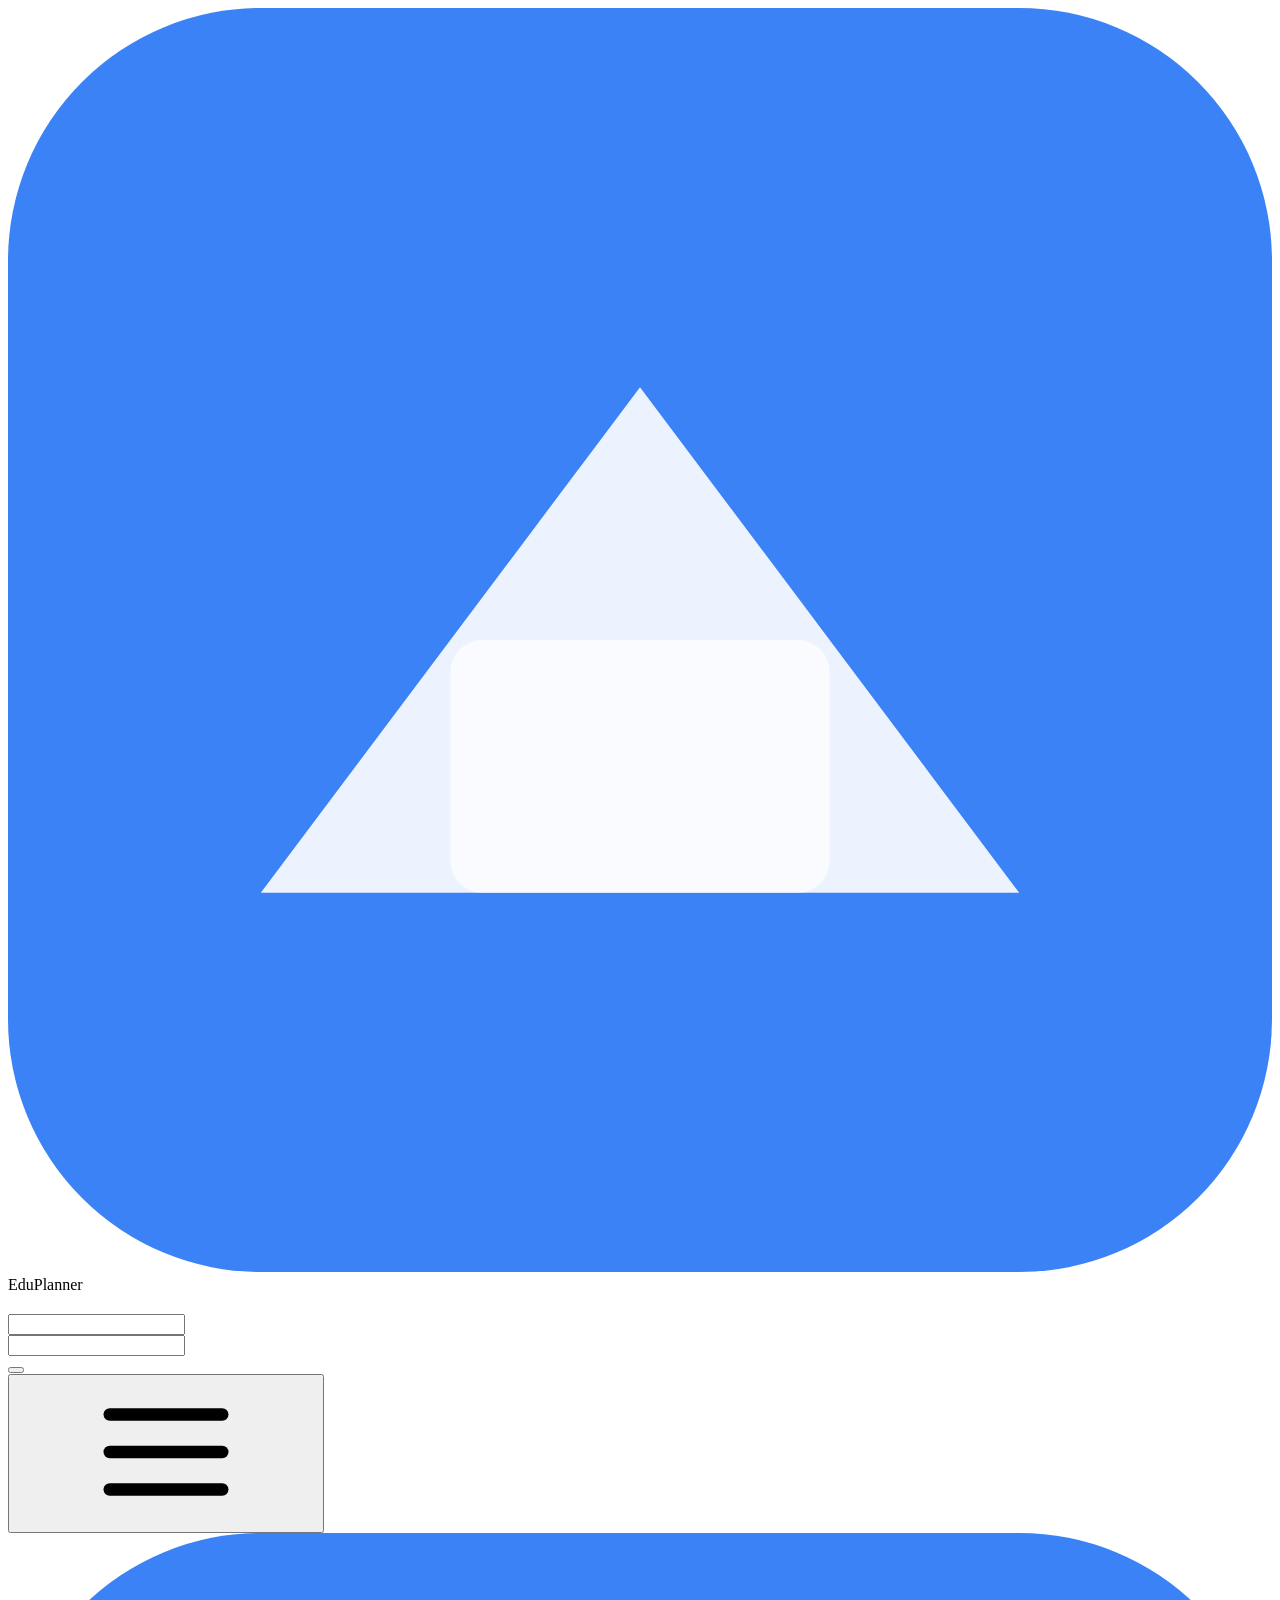
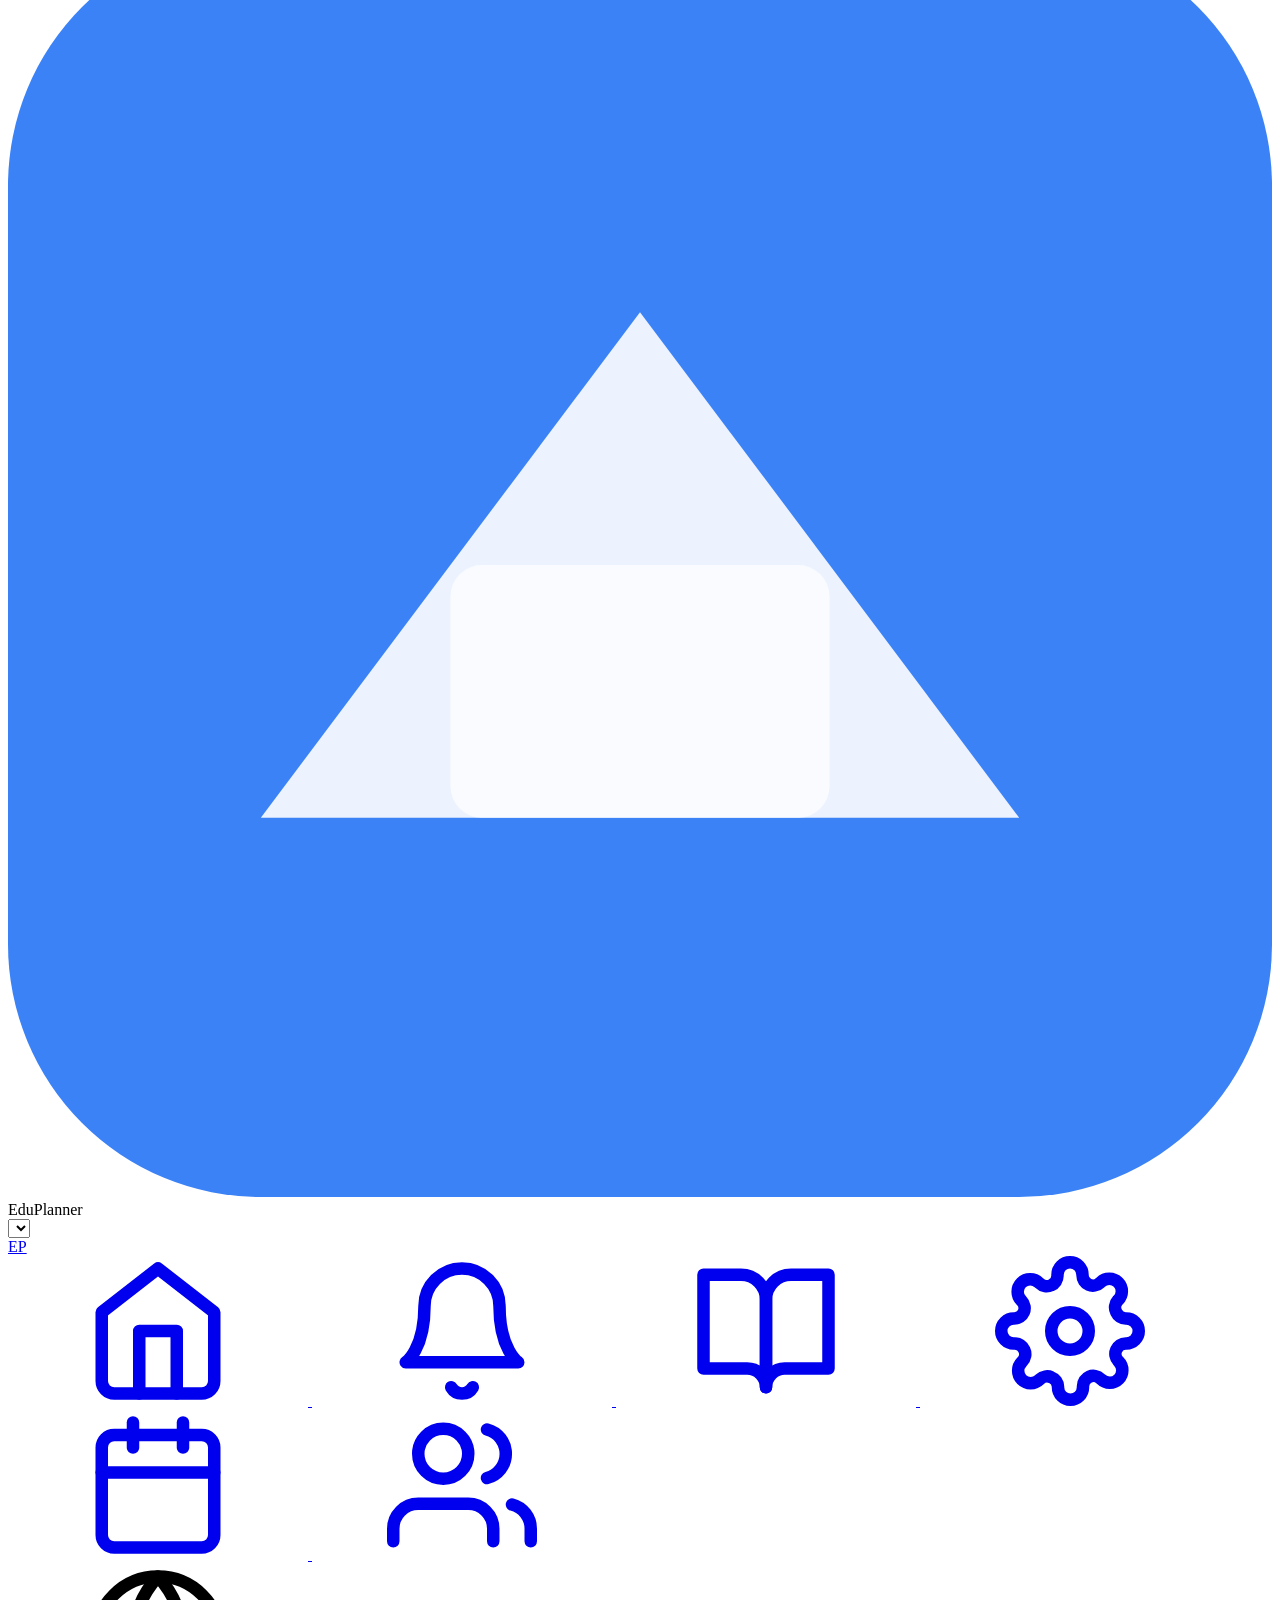
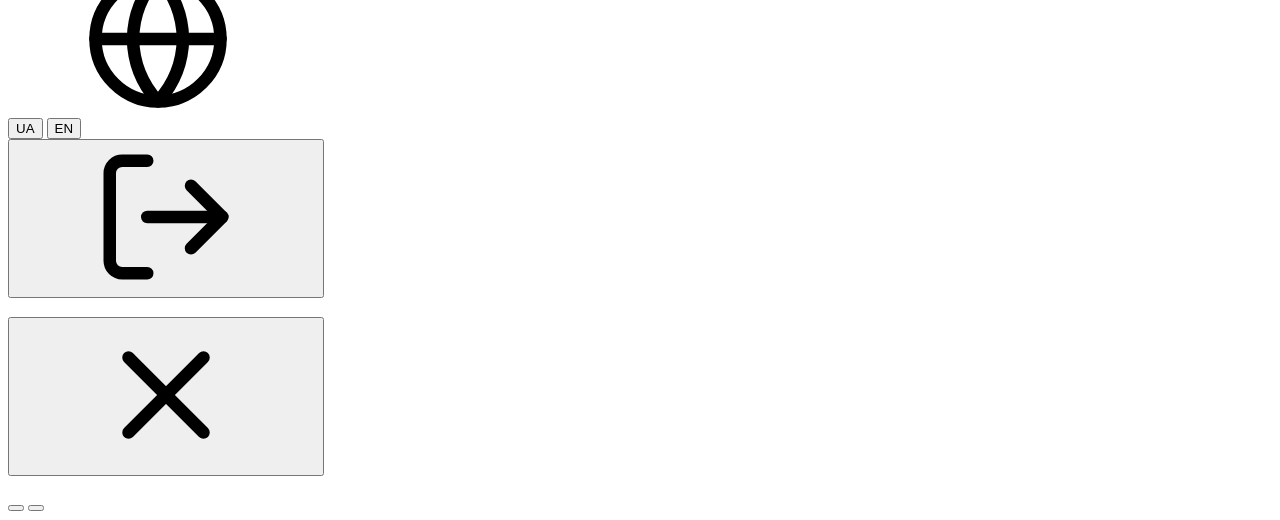
==== internal/ui/template/index.html @ 5af8159e "implement ui service" ====
<!DOCTYPE html>
<html lang="uk">
<head>
  <meta charset="UTF-8">
  <meta name="viewport" content="width=device-width, initial-scale=1.0">
  <title>EduPlanner</title>
  <link rel="stylesheet" href="/static/css/style.css">
</head>
<body>

<!-- SVG ICON DEFINITIONS -->
<svg style="display:none" xmlns="http://www.w3.org/2000/svg">
  <symbol id="icon-home" viewBox="0 0 24 24" fill="none" stroke="currentColor" stroke-width="2" stroke-linecap="round" stroke-linejoin="round">
    <path d="M3 9l9-7 9 7v11a2 2 0 0 1-2 2H5a2 2 0 0 1-2-2z"/><polyline points="9 22 9 12 15 12 15 22"/>
  </symbol>
  <symbol id="icon-book" viewBox="0 0 24 24" fill="none" stroke="currentColor" stroke-width="2" stroke-linecap="round" stroke-linejoin="round">
    <path d="M2 3h6a4 4 0 0 1 4 4v14a3 3 0 0 0-3-3H2z"/><path d="M22 3h-6a4 4 0 0 0-4 4v14a3 3 0 0 1 3-3h7z"/>
  </symbol>
  <symbol id="icon-settings" viewBox="0 0 24 24" fill="none" stroke="currentColor" stroke-width="2" stroke-linecap="round" stroke-linejoin="round">
    <circle cx="12" cy="12" r="3"/><path d="M19.4 15a1.65 1.65 0 0 0 .33 1.82l.06.06a2 2 0 0 1-2.83 2.83l-.06-.06a1.65 1.65 0 0 0-1.82-.33 1.65 1.65 0 0 0-1 1.51V21a2 2 0 0 1-4 0v-.09A1.65 1.65 0 0 0 9 19.4a1.65 1.65 0 0 0-1.82.33l-.06.06a2 2 0 0 1-2.83-2.83l.06-.06A1.65 1.65 0 0 0 4.68 15a1.65 1.65 0 0 0-1.51-1H3a2 2 0 0 1 0-4h.09A1.65 1.65 0 0 0 4.6 9a1.65 1.65 0 0 0-.33-1.82l-.06-.06a2 2 0 0 1 2.83-2.83l.06.06A1.65 1.65 0 0 0 9 4.68a1.65 1.65 0 0 0 1-1.51V3a2 2 0 0 1 4 0v.09a1.65 1.65 0 0 0 1 1.51 1.65 1.65 0 0 0 1.82-.33l.06-.06a2 2 0 0 1 2.83 2.83l-.06.06A1.65 1.65 0 0 0 19.4 9a1.65 1.65 0 0 0 1.51 1H21a2 2 0 0 1 0 4h-.09a1.65 1.65 0 0 0-1.51 1z"/>
  </symbol>
  <symbol id="icon-calendar" viewBox="0 0 24 24" fill="none" stroke="currentColor" stroke-width="2" stroke-linecap="round" stroke-linejoin="round">
    <rect x="3" y="4" width="18" height="18" rx="2" ry="2"/><line x1="16" y1="2" x2="16" y2="6"/><line x1="8" y1="2" x2="8" y2="6"/><line x1="3" y1="10" x2="21" y2="10"/>
  </symbol>
  <symbol id="icon-users" viewBox="0 0 24 24" fill="none" stroke="currentColor" stroke-width="2" stroke-linecap="round" stroke-linejoin="round">
    <path d="M17 21v-2a4 4 0 0 0-4-4H5a4 4 0 0 0-4 4v2"/><circle cx="9" cy="7" r="4"/><path d="M23 21v-2a4 4 0 0 0-3-3.87"/><path d="M16 3.13a4 4 0 0 1 0 7.75"/>
  </symbol>
  <symbol id="icon-menu" viewBox="0 0 24 24" fill="none" stroke="currentColor" stroke-width="2" stroke-linecap="round" stroke-linejoin="round">
    <line x1="3" y1="12" x2="21" y2="12"/><line x1="3" y1="6" x2="21" y2="6"/><line x1="3" y1="18" x2="21" y2="18"/>
  </symbol>
  <symbol id="icon-logout" viewBox="0 0 24 24" fill="none" stroke="currentColor" stroke-width="2" stroke-linecap="round" stroke-linejoin="round">
    <path d="M9 21H5a2 2 0 0 1-2-2V5a2 2 0 0 1 2-2h4"/><polyline points="16 17 21 12 16 7"/><line x1="21" y1="12" x2="9" y2="12"/>
  </symbol>
  <symbol id="icon-plus" viewBox="0 0 24 24" fill="none" stroke="currentColor" stroke-width="2" stroke-linecap="round" stroke-linejoin="round">
    <line x1="12" y1="5" x2="12" y2="19"/><line x1="5" y1="12" x2="19" y2="12"/>
  </symbol>
  <symbol id="icon-trash" viewBox="0 0 24 24" fill="none" stroke="currentColor" stroke-width="2" stroke-linecap="round" stroke-linejoin="round">
    <polyline points="3 6 5 6 21 6"/><path d="M19 6l-1 14H6L5 6"/><path d="M10 11v6"/><path d="M14 11v6"/><path d="M9 6V4h6v2"/>
  </symbol>
  <symbol id="icon-save" viewBox="0 0 24 24" fill="none" stroke="currentColor" stroke-width="2" stroke-linecap="round" stroke-linejoin="round">
    <path d="M19 21H5a2 2 0 0 1-2-2V5a2 2 0 0 1 2-2h11l5 5v11a2 2 0 0 1-2 2z"/><polyline points="17 21 17 13 7 13 7 21"/><polyline points="7 3 7 8 15 8"/>
  </symbol>
  <symbol id="icon-x" viewBox="0 0 24 24" fill="none" stroke="currentColor" stroke-width="2" stroke-linecap="round" stroke-linejoin="round">
    <line x1="18" y1="6" x2="6" y2="18"/><line x1="6" y1="6" x2="18" y2="18"/>
  </symbol>
  <symbol id="icon-check" viewBox="0 0 24 24" fill="none" stroke="currentColor" stroke-width="2" stroke-linecap="round" stroke-linejoin="round">
    <polyline points="20 6 9 17 4 12"/>
  </symbol>
  <symbol id="icon-refresh" viewBox="0 0 24 24" fill="none" stroke="currentColor" stroke-width="2" stroke-linecap="round" stroke-linejoin="round">
    <polyline points="23 4 23 10 17 10"/><polyline points="1 20 1 14 7 14"/><path d="M3.51 9a9 9 0 0 1 14.85-3.36L23 10M1 14l4.64 4.36A9 9 0 0 0 20.49 15"/>
  </symbol>
  <symbol id="icon-filter" viewBox="0 0 24 24" fill="none" stroke="currentColor" stroke-width="2" stroke-linecap="round" stroke-linejoin="round">
    <polygon points="22 3 2 3 10 12.46 10 19 14 21 14 12.46 22 3"/>
  </symbol>
  <symbol id="icon-bell" viewBox="0 0 24 24" fill="none" stroke="currentColor" stroke-width="2" stroke-linecap="round" stroke-linejoin="round">
    <path d="M18 8A6 6 0 0 0 6 8c0 7-3 9-3 9h18s-3-2-3-9"/><path d="M13.73 21a2 2 0 0 1-3.46 0"/>
  </symbol>
  <symbol id="icon-sliders" viewBox="0 0 24 24" fill="none" stroke="currentColor" stroke-width="2" stroke-linecap="round" stroke-linejoin="round">
    <line x1="4" y1="21" x2="4" y2="14"/><line x1="4" y1="10" x2="4" y2="3"/><line x1="12" y1="21" x2="12" y2="12"/><line x1="12" y1="8" x2="12" y2="3"/><line x1="20" y1="21" x2="20" y2="16"/><line x1="20" y1="12" x2="20" y2="3"/><line x1="1" y1="14" x2="7" y2="14"/><line x1="9" y1="8" x2="15" y2="8"/><line x1="17" y1="16" x2="23" y2="16"/>
  </symbol>
  <symbol id="icon-globe" viewBox="0 0 24 24" fill="none" stroke="currentColor" stroke-width="2" stroke-linecap="round" stroke-linejoin="round">
    <circle cx="12" cy="12" r="10"/><line x1="2" y1="12" x2="22" y2="12"/><path d="M12 2a15.3 15.3 0 0 1 4 10 15.3 15.3 0 0 1-4 10 15.3 15.3 0 0 1-4-10 15.3 15.3 0 0 1 4-10z"/>
  </symbol>
  <symbol id="icon-user" viewBox="0 0 24 24" fill="none" stroke="currentColor" stroke-width="2" stroke-linecap="round" stroke-linejoin="round">
    <path d="M20 21v-2a4 4 0 0 0-4-4H8a4 4 0 0 0-4 4v2"/><circle cx="12" cy="7" r="4"/>
  </symbol>
  <symbol id="icon-chevron-down" viewBox="0 0 24 24" fill="none" stroke="currentColor" stroke-width="2" stroke-linecap="round" stroke-linejoin="round">
    <polyline points="6 9 12 15 18 9"/>
  </symbol>
</svg>

<!-- ===== LOGIN PAGE ===== -->
<div id="login-page" class="login-page">
  <div class="login-card">
    <div class="login-logo">
      <svg class="logo-icon" viewBox="0 0 40 40" fill="none" xmlns="http://www.w3.org/2000/svg">
        <rect width="40" height="40" rx="8" fill="#3b82f6"/>
        <path d="M8 28L20 12L32 28H8Z" fill="white" opacity="0.9"/>
        <rect x="14" y="20" width="12" height="8" rx="1" fill="white" opacity="0.7"/>
      </svg>
      <span class="logo-text">EduPlanner</span>
    </div>
    <h2 data-i18n="auth.loginTitle"></h2>
    <div class="form-field">
      <label for="login-email" data-i18n="auth.emailLabel"></label>
      <input type="email" id="login-email" autocomplete="email" data-i18n-placeholder="auth.emailLabel">
    </div>
    <div class="form-field">
      <label for="login-password" data-i18n="auth.passwordLabel"></label>
      <input type="password" id="login-password" autocomplete="current-password" data-i18n-placeholder="auth.passwordLabel">
    </div>
    <div id="login-error" class="error-msg hidden"></div>
    <button id="login-btn" class="btn btn-primary btn-full" data-i18n="auth.loginBtn"></button>
  </div>
</div>

<!-- ===== APP SHELL ===== -->
<div id="app-shell" class="app-shell hidden">

  <!-- HEADER -->
  <header id="app-header" class="app-header">
    <div class="header-left">
      <button id="sidebar-toggle" class="btn-icon" title="Toggle sidebar">
        <svg class="icon"><use href="#icon-menu"/></svg>
      </button>
      <div class="logo">
        <svg class="logo-icon-sm" viewBox="0 0 40 40" fill="none" xmlns="http://www.w3.org/2000/svg">
          <rect width="40" height="40" rx="8" fill="#3b82f6"/>
          <path d="M8 28L20 12L32 28H8Z" fill="white" opacity="0.9"/>
          <rect x="14" y="20" width="12" height="8" rx="1" fill="white" opacity="0.7"/>
        </svg>
        <span class="logo-text">EduPlanner</span>
      </div>
    </div>

    <div class="header-right">
      <!-- Semester context selector (academic year is auto-selected) -->
      <div class="header-context" id="header-context">
        <div class="header-context-group" style="display:none">
          <label for="year-select" class="header-context-label" data-i18n="header.academicYear"></label>
          <select id="year-select" class="header-select">
            <option value="" data-i18n="header.selectYear"></option>
          </select>
        </div>
        <div class="header-context-sep" style="display:none"></div>
        <div class="header-context-group">
          <label for="semester-select" class="header-context-label" data-i18n="header.semester"></label>
          <select id="semester-select" class="header-select">
            <option value="" data-i18n="header.selectSemester"></option>
          </select>
        </div>
      </div>

      <!-- Profile button → navigates to personal info page -->
      <a href="#/profile" class="profile-btn" id="profile-btn" data-i18n-aria="nav.profile">EP</a>
    </div>
  </header>

  <!-- BODY: SIDEBAR + CONTENT -->
  <div class="app-body">

    <!-- SIDEBAR -->
    <aside id="sidebar" class="sidebar">
      <nav class="sidebar-nav">

        <!-- Main navigation -->
        <div class="sidebar-section-label" data-i18n="sidebar.mainNav"></div>
        <a href="#/home" class="nav-item" data-page="home"
           data-i18n-title="nav.home">
          <svg class="icon nav-icon"><use href="#icon-home"/></svg>
          <span class="nav-label" data-i18n="nav.home"></span>
        </a>
        <a href="#/academic-settings" class="nav-item" data-page="academic-settings"
           data-i18n-title="nav.academicSettings">
          <svg class="icon nav-icon"><use href="#icon-bell"/></svg>
          <span class="nav-label" data-i18n="nav.academicSettings"></span>
        </a>
        <a href="#/reference" class="nav-item" data-page="reference"
           data-i18n-title="nav.reference">
          <svg class="icon nav-icon"><use href="#icon-book"/></svg>
          <span class="nav-label" data-i18n="nav.reference"></span>
        </a>
        <a href="#/processing" class="nav-item" data-page="processing"
           data-i18n-title="nav.processing">
          <svg class="icon nav-icon"><use href="#icon-settings"/></svg>
          <span class="nav-label" data-i18n="nav.processing"></span>
        </a>
        <a href="#/schedule" class="nav-item" data-page="schedule"
           data-i18n-title="nav.schedule">
          <svg class="icon nav-icon"><use href="#icon-calendar"/></svg>
          <span class="nav-label" data-i18n="nav.schedule"></span>
        </a>
        <a href="#/users" class="nav-item admin-only hidden" data-page="users"
           data-i18n-title="nav.users">
          <svg class="icon nav-icon"><use href="#icon-users"/></svg>
          <span class="nav-label" data-i18n="nav.users"></span>
        </a>

      </nav>

      <!-- Sidebar bottom: language + logout -->
      <div class="sidebar-bottom">
        <div class="sidebar-lang-row" data-i18n-title="header.language">
          <svg class="icon nav-icon"><use href="#icon-globe"/></svg>
          <div class="sidebar-lang-toggle nav-label">
            <button class="lang-btn" data-lang="ua">UA</button>
            <button class="lang-btn" data-lang="en">EN</button>
          </div>
        </div>
        <button class="sidebar-logout-btn" id="sidebar-logout-btn"
                data-i18n-title="auth.logoutBtn">
          <svg class="icon nav-icon"><use href="#icon-logout"/></svg>
          <span class="nav-label" data-i18n="auth.logoutBtn"></span>
        </button>
      </div>
    </aside>

    <!-- MAIN CONTENT -->
    <main id="main-content" class="main-content">
      <div class="loading-state">
        <div class="spinner"></div>
      </div>
    </main>

  </div>
</div>

<!-- ===== MODAL ===== -->
<div id="modal-overlay" class="modal-overlay hidden" onclick="closeModalOnOverlay(event)">
  <div id="modal" class="modal-dialog" role="dialog">
    <div class="modal-header">
      <h3 id="modal-title"></h3>
      <button class="btn-icon" onclick="closeModal()">
        <svg class="icon"><use href="#icon-x"/></svg>
      </button>
    </div>
    <div id="modal-body" class="modal-body"></div>
    <div id="modal-footer" class="modal-footer"></div>
  </div>
</div>

<!-- ===== CONFIRM DIALOG ===== -->
<div id="confirm-overlay" class="modal-overlay hidden">
  <div class="modal-dialog modal-sm">
    <div class="modal-header">
      <h3 id="confirm-title" data-i18n="actions.confirm"></h3>
    </div>
    <div class="modal-body">
      <p id="confirm-message"></p>
    </div>
    <div class="modal-footer">
      <button id="confirm-cancel" class="btn btn-secondary" data-i18n="actions.cancel"></button>
      <button id="confirm-ok" class="btn btn-danger" data-i18n="actions.confirm"></button>
    </div>
  </div>
</div>

<!-- ===== TOAST CONTAINER ===== -->
<div id="toast-container" class="toast-container"></div>

<!-- SCRIPTS -->
<script src="/static/js/i18n.js"></script>
<script src="/static/js/api.js"></script>
<script src="/static/js/entities.js"></script>
<script src="/static/js/table.js"></script>
<script src="/static/js/app.js"></script>
</body>
</html>
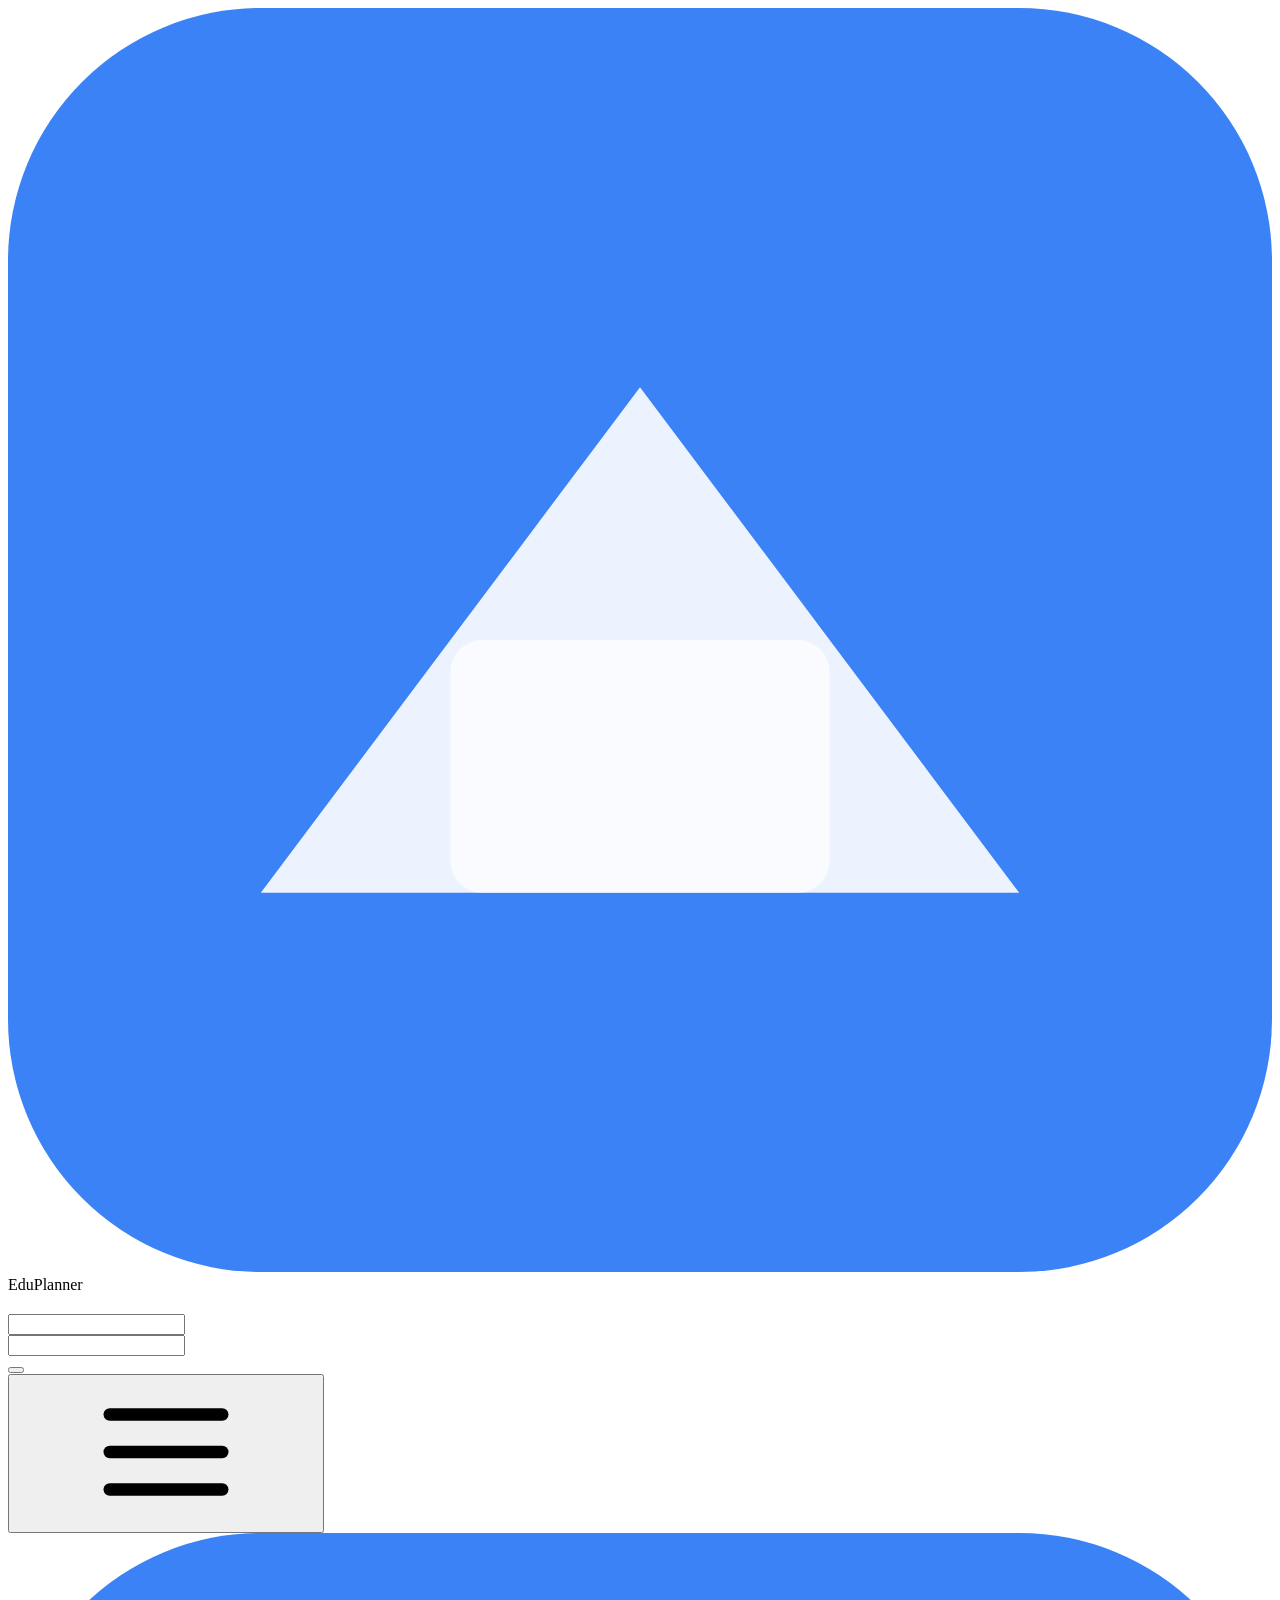
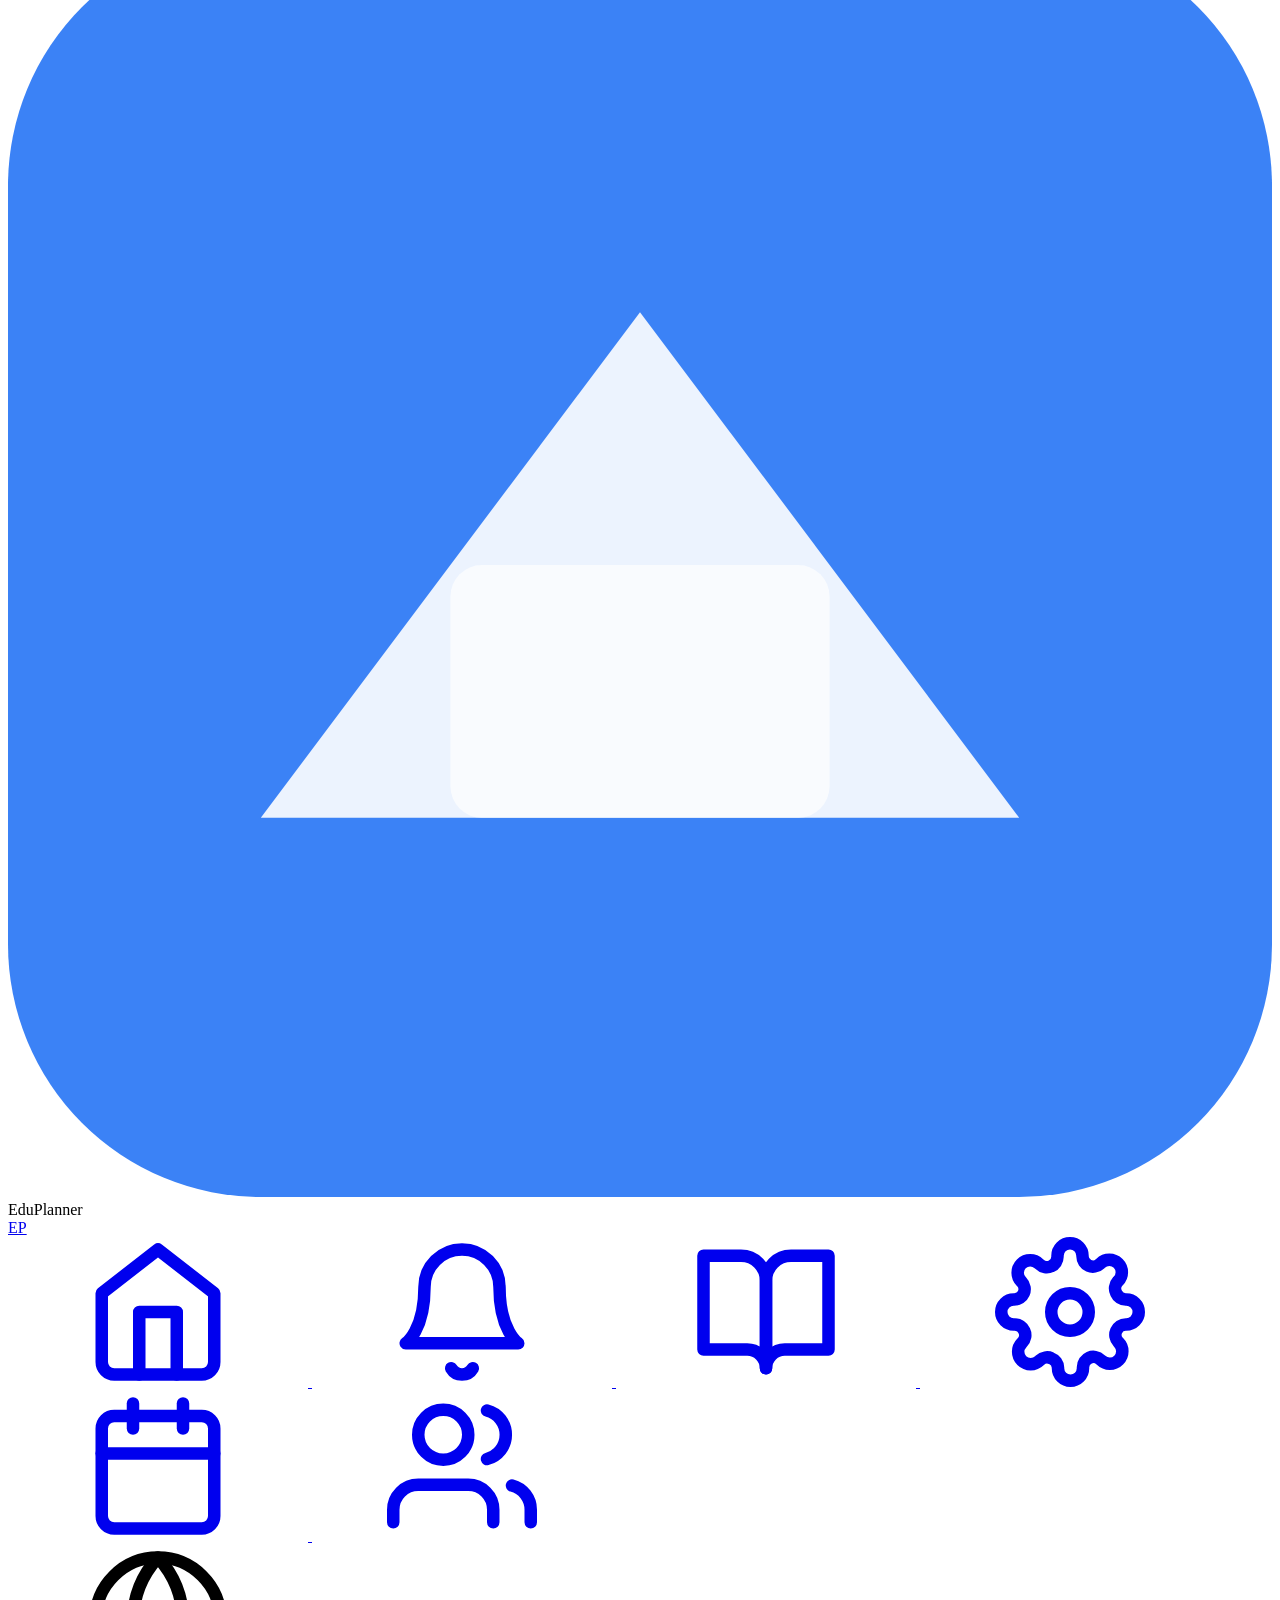
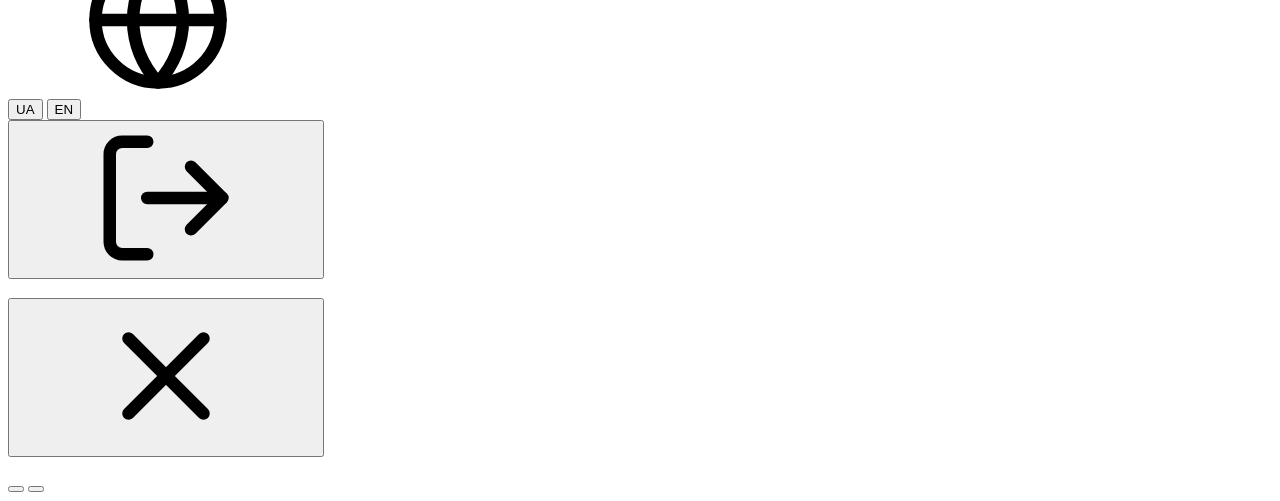
==== commit 0510d75e: "update ui: reimplement pop up schedule settings and restrictions" ====
--- a/internal/ui/template/index.html
+++ b/internal/ui/template/index.html
@@ -114,20 +114,12 @@
     </div>
 
     <div class="header-right">
-      <!-- Semester context selector (academic year is auto-selected) -->
+      <!-- User email display; selectors kept hidden for JS state management -->
       <div class="header-context" id="header-context">
-        <div class="header-context-group" style="display:none">
-          <label for="year-select" class="header-context-label" data-i18n="header.academicYear"></label>
-          <select id="year-select" class="header-select">
-            <option value="" data-i18n="header.selectYear"></option>
-          </select>
-        </div>
-        <div class="header-context-sep" style="display:none"></div>
-        <div class="header-context-group">
-          <label for="semester-select" class="header-context-label" data-i18n="header.semester"></label>
-          <select id="semester-select" class="header-select">
-            <option value="" data-i18n="header.selectSemester"></option>
-          </select>
+        <span id="header-email" class="header-email"></span>
+        <div style="display:none">
+          <select id="year-select"><option value=""></option></select>
+          <select id="semester-select"><option value=""></option></select>
         </div>
       </div>
 
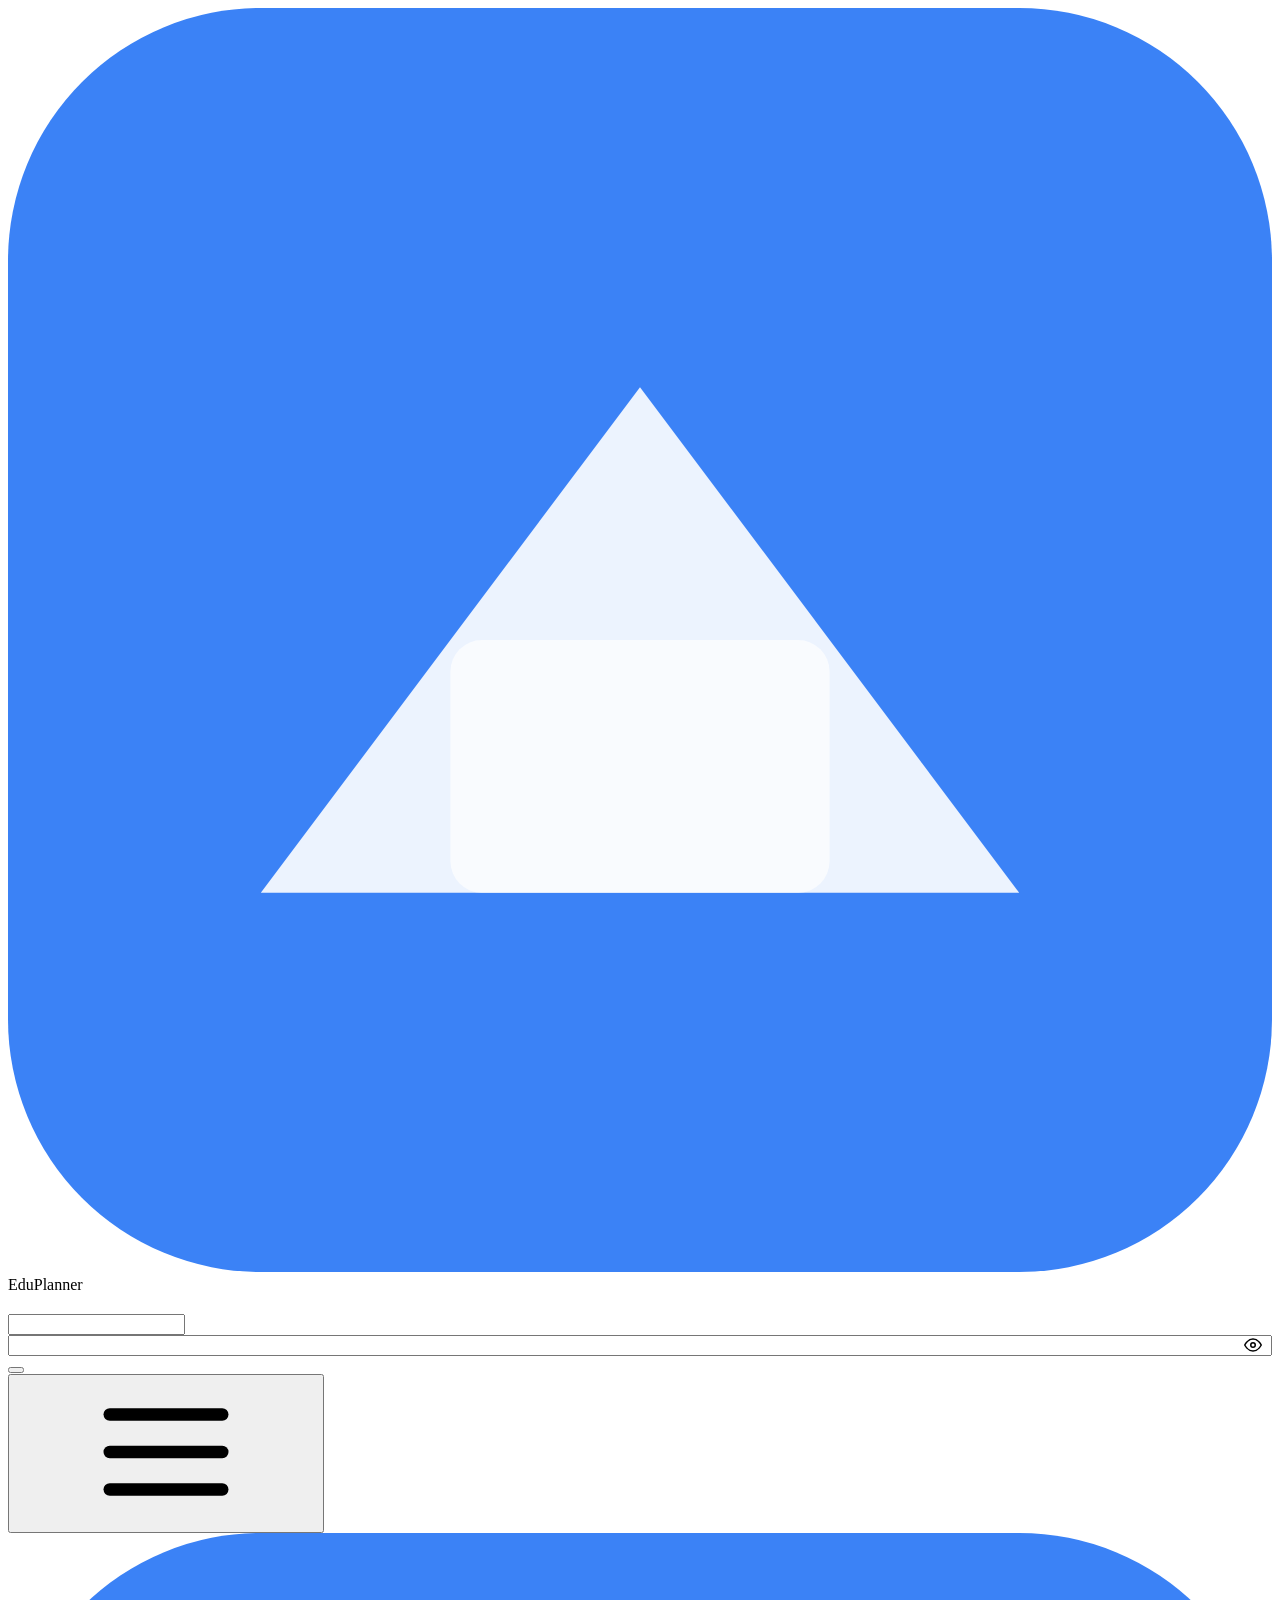
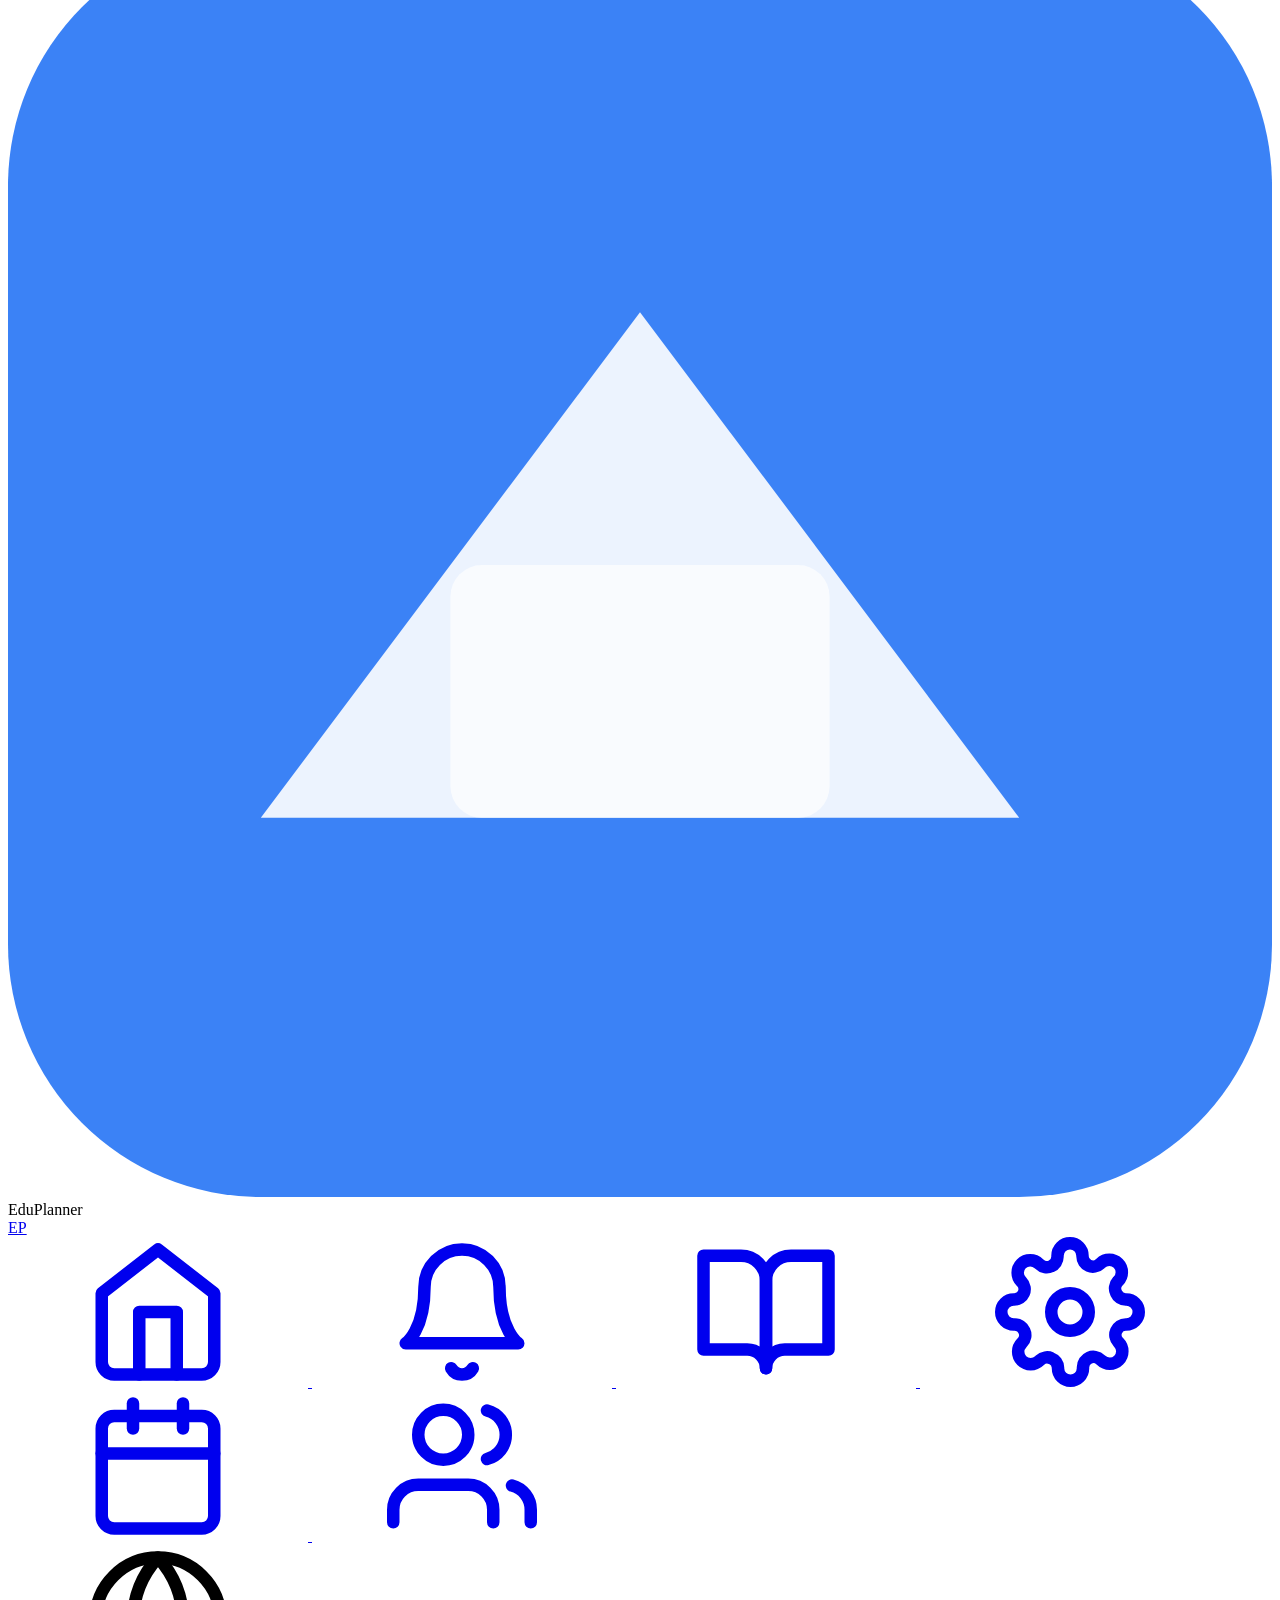
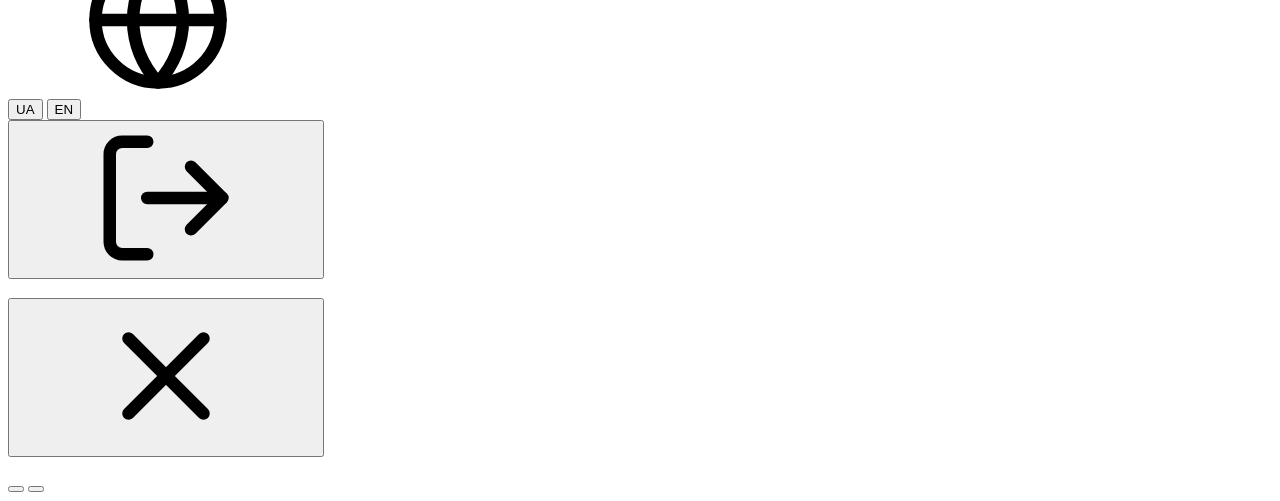
==== commit 0884b250: "ui: improve filter design and fixing translating" ====
--- a/internal/ui/template/index.html
+++ b/internal/ui/template/index.html
@@ -87,7 +87,14 @@
     </div>
     <div class="form-field">
       <label for="login-password" data-i18n="auth.passwordLabel"></label>
-      <input type="password" id="login-password" autocomplete="current-password" data-i18n-placeholder="auth.passwordLabel">
+      <div style="position:relative">
+        <input type="password" id="login-password" autocomplete="current-password" data-i18n-placeholder="auth.passwordLabel" style="padding-right:40px;width:100%;box-sizing:border-box">
+        <button type="button" id="login-pw-toggle" tabindex="-1" style="position:absolute;right:10px;top:50%;transform:translateY(-50%);background:none;border:none;cursor:pointer;padding:0;color:var(--text-muted);display:flex;align-items:center">
+          <svg id="login-pw-eye" width="18" height="18" viewBox="0 0 24 24" fill="none" stroke="currentColor" stroke-width="2" stroke-linecap="round" stroke-linejoin="round">
+            <path d="M1 12s4-8 11-8 11 8 11 8-4 8-11 8-11-8-11-8z"/><circle cx="12" cy="12" r="3"/>
+          </svg>
+        </button>
+      </div>
     </div>
     <div id="login-error" class="error-msg hidden"></div>
     <button id="login-btn" class="btn btn-primary btn-full" data-i18n="auth.loginBtn"></button>
@@ -114,15 +121,14 @@
     </div>
 
     <div class="header-right">
-      <!-- User email display; selectors kept hidden for JS state management -->
-      <div class="header-context" id="header-context">
-        <span id="header-email" class="header-email"></span>
-        <div style="display:none">
-          <select id="year-select"><option value=""></option></select>
-          <select id="semester-select"><option value=""></option></select>
-        </div>
-      </div>
-
+      <!-- Hidden selectors for JS state management -->
+      <div style="display:none">
+        <select id="year-select"><option value=""></option></select>
+        <select id="semester-select"><option value=""></option></select>
+      </div>
+
+      <!-- User role label -->
+      <span id="header-role" class="header-role"></span>
       <!-- Profile button → navigates to personal info page -->
       <a href="#/profile" class="profile-btn" id="profile-btn" data-i18n-aria="nav.profile">EP</a>
     </div>
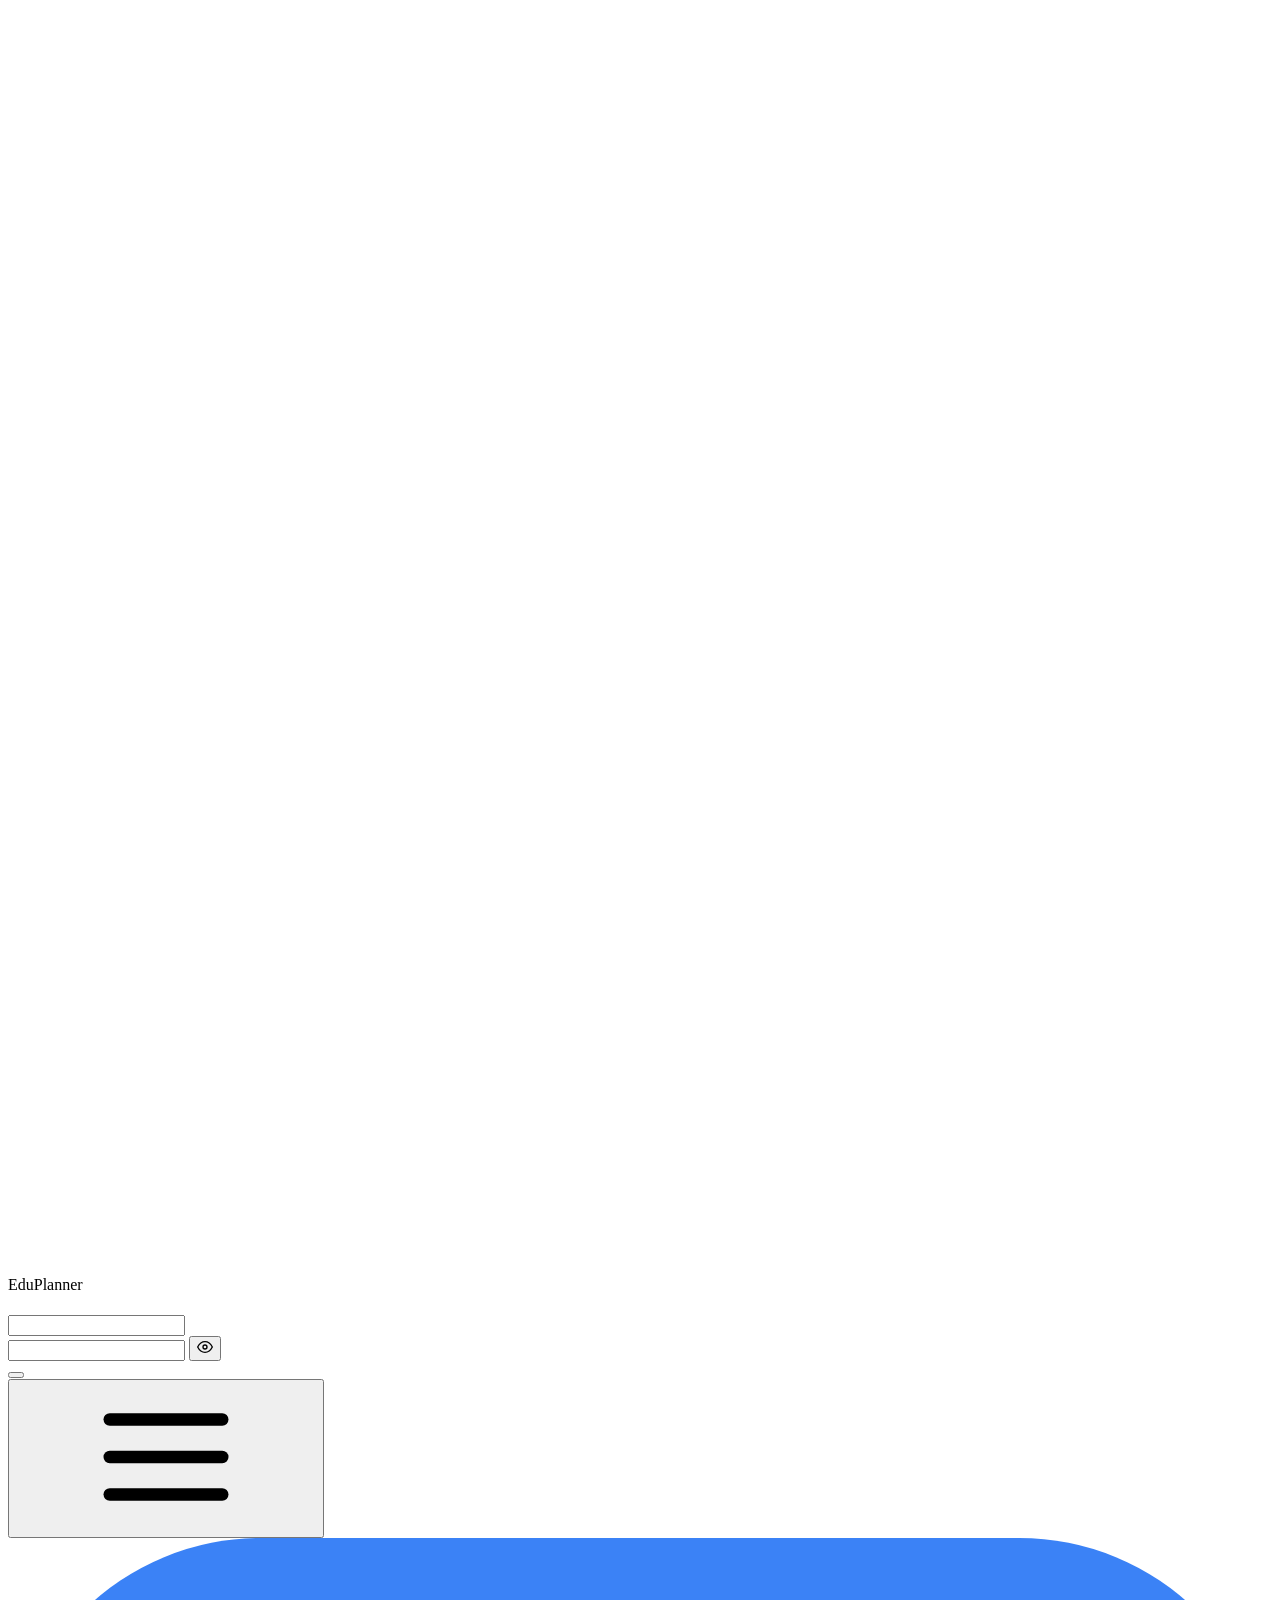
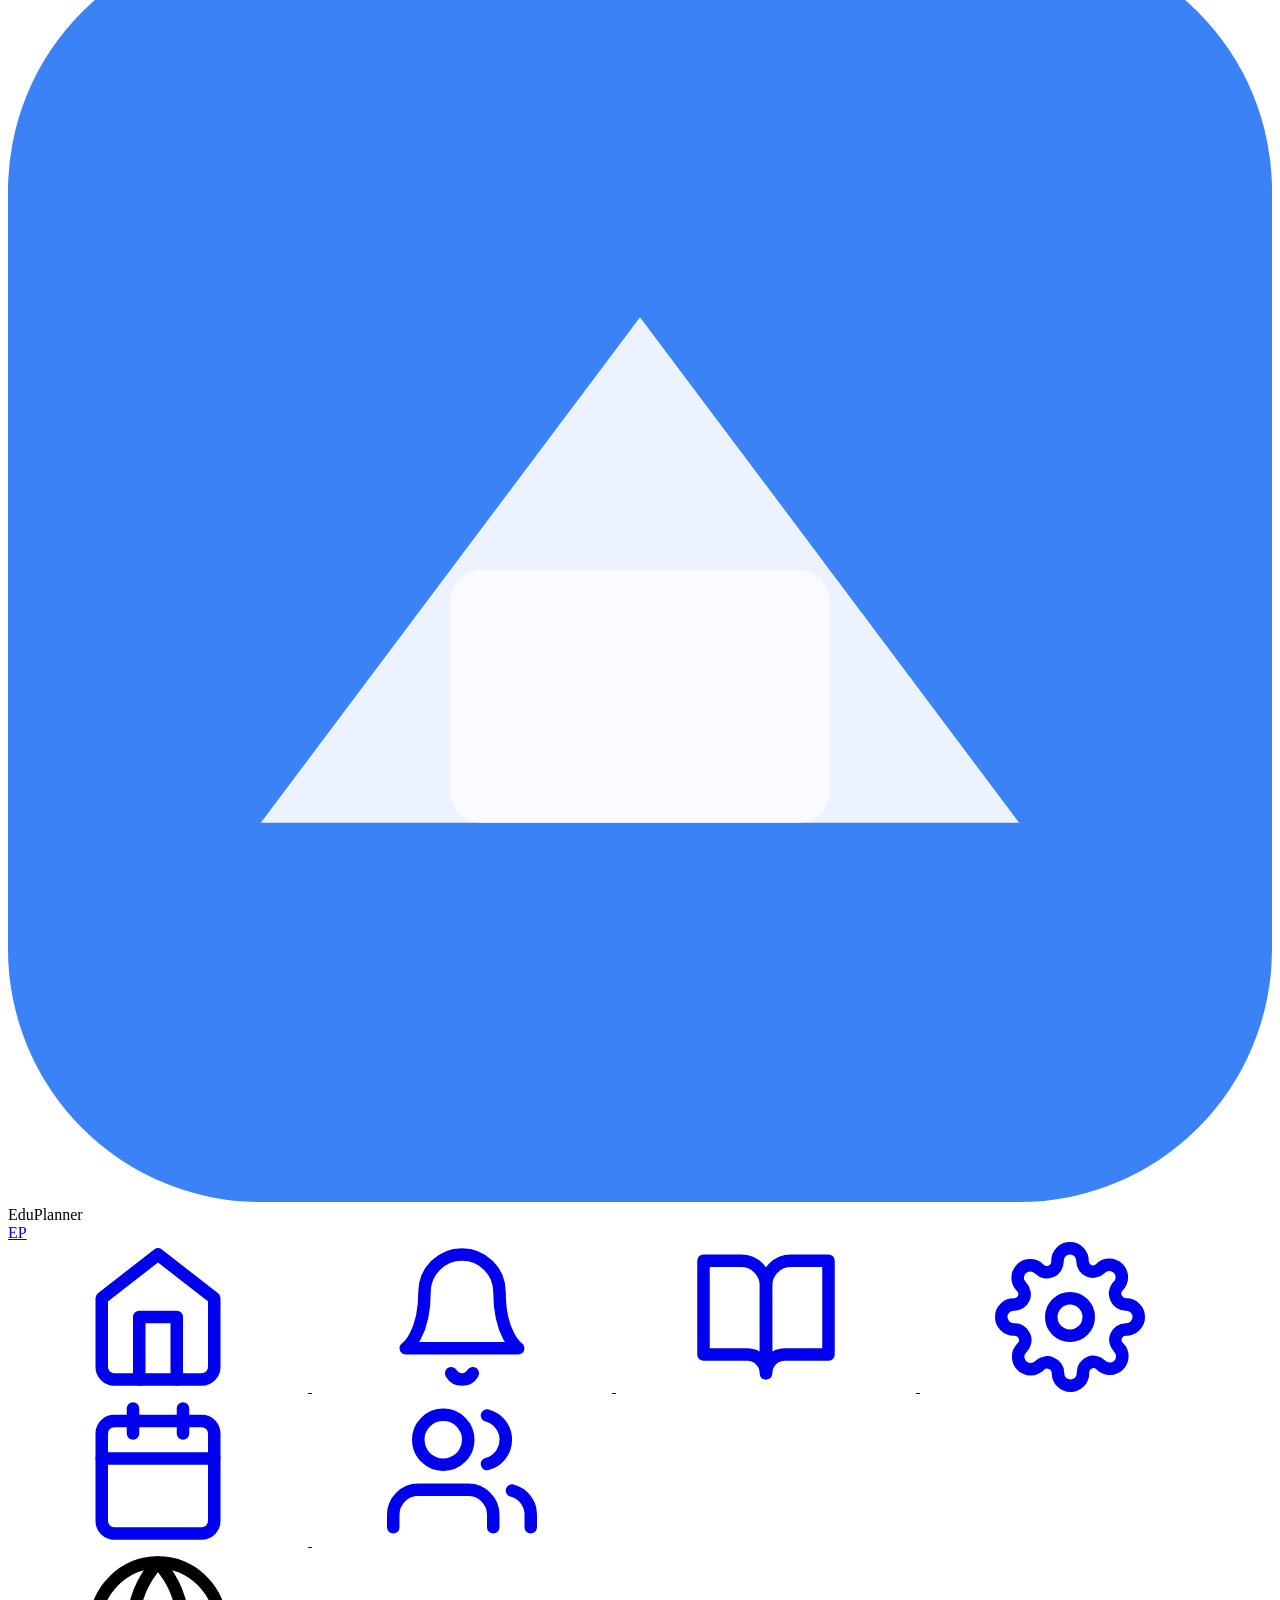
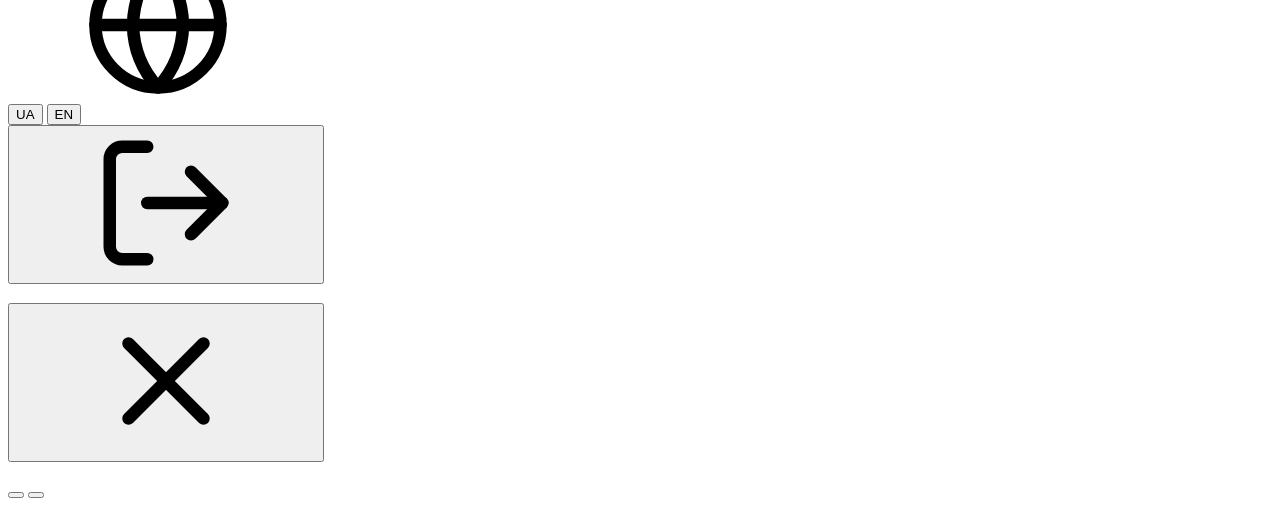
==== commit e874cae9: "improve ui design" ====
--- a/internal/ui/template/index.html
+++ b/internal/ui/template/index.html
@@ -4,6 +4,7 @@
   <meta charset="UTF-8">
   <meta name="viewport" content="width=device-width, initial-scale=1.0">
   <title>EduPlanner</title>
+  <link rel="icon" href="/static/favicon.svg" type="image/svg+xml">
   <link rel="stylesheet" href="/static/css/style.css">
 </head>
 <body>
@@ -70,34 +71,35 @@
 </svg>
 
 <!-- ===== LOGIN PAGE ===== -->
-<div id="login-page" class="login-page">
-  <div class="login-card">
-    <div class="login-logo">
-      <svg class="logo-icon" viewBox="0 0 40 40" fill="none" xmlns="http://www.w3.org/2000/svg">
-        <rect width="40" height="40" rx="8" fill="#3b82f6"/>
-        <path d="M8 28L20 12L32 28H8Z" fill="white" opacity="0.9"/>
-        <rect x="14" y="20" width="12" height="8" rx="1" fill="white" opacity="0.7"/>
-      </svg>
-      <span class="logo-text">EduPlanner</span>
-    </div>
-    <h2 data-i18n="auth.loginTitle"></h2>
-    <div class="form-field">
+<div id="login-page" class="auth">
+  <div class="auth-card">
+    <div class="auth-brand">
+      <div class="brand-logo">
+        <svg viewBox="0 0 24 24" fill="none"><path d="M12 4l8 14H4L12 4z" fill="#fff"/></svg>
+      </div>
+      <div class="brand-name">EduPlanner</div>
+    </div>
+    <h1 class="auth-title" data-i18n="auth.loginTitle"></h1>
+    <p class="auth-sub" data-i18n="auth.loginSubtitle"></p>
+    <div class="auth-field">
       <label for="login-email" data-i18n="auth.emailLabel"></label>
-      <input type="email" id="login-email" autocomplete="email" data-i18n-placeholder="auth.emailLabel">
-    </div>
-    <div class="form-field">
+      <div class="auth-input">
+        <input type="email" id="login-email" autocomplete="email" data-i18n-placeholder="auth.emailPlaceholder">
+      </div>
+    </div>
+    <div class="auth-field has-eye">
       <label for="login-password" data-i18n="auth.passwordLabel"></label>
-      <div style="position:relative">
-        <input type="password" id="login-password" autocomplete="current-password" data-i18n-placeholder="auth.passwordLabel" style="padding-right:40px;width:100%;box-sizing:border-box">
-        <button type="button" id="login-pw-toggle" tabindex="-1" style="position:absolute;right:10px;top:50%;transform:translateY(-50%);background:none;border:none;cursor:pointer;padding:0;color:var(--text-muted);display:flex;align-items:center">
-          <svg id="login-pw-eye" width="18" height="18" viewBox="0 0 24 24" fill="none" stroke="currentColor" stroke-width="2" stroke-linecap="round" stroke-linejoin="round">
+      <div class="auth-input">
+        <input type="password" id="login-password" autocomplete="current-password" data-i18n-placeholder="auth.passwordLabel">
+        <button type="button" id="login-pw-toggle" class="auth-eye" tabindex="-1" aria-label="Показати пароль">
+          <svg id="login-pw-eye" width="16" height="16" viewBox="0 0 24 24" fill="none" stroke="currentColor" stroke-width="2" stroke-linecap="round" stroke-linejoin="round">
             <path d="M1 12s4-8 11-8 11 8 11 8-4 8-11 8-11-8-11-8z"/><circle cx="12" cy="12" r="3"/>
           </svg>
         </button>
       </div>
     </div>
-    <div id="login-error" class="error-msg hidden"></div>
-    <button id="login-btn" class="btn btn-primary btn-full" data-i18n="auth.loginBtn"></button>
+    <div id="login-error" class="auth-error hidden"></div>
+    <button id="login-btn" class="auth-btn" data-i18n="auth.loginBtn"></button>
   </div>
 </div>
 
